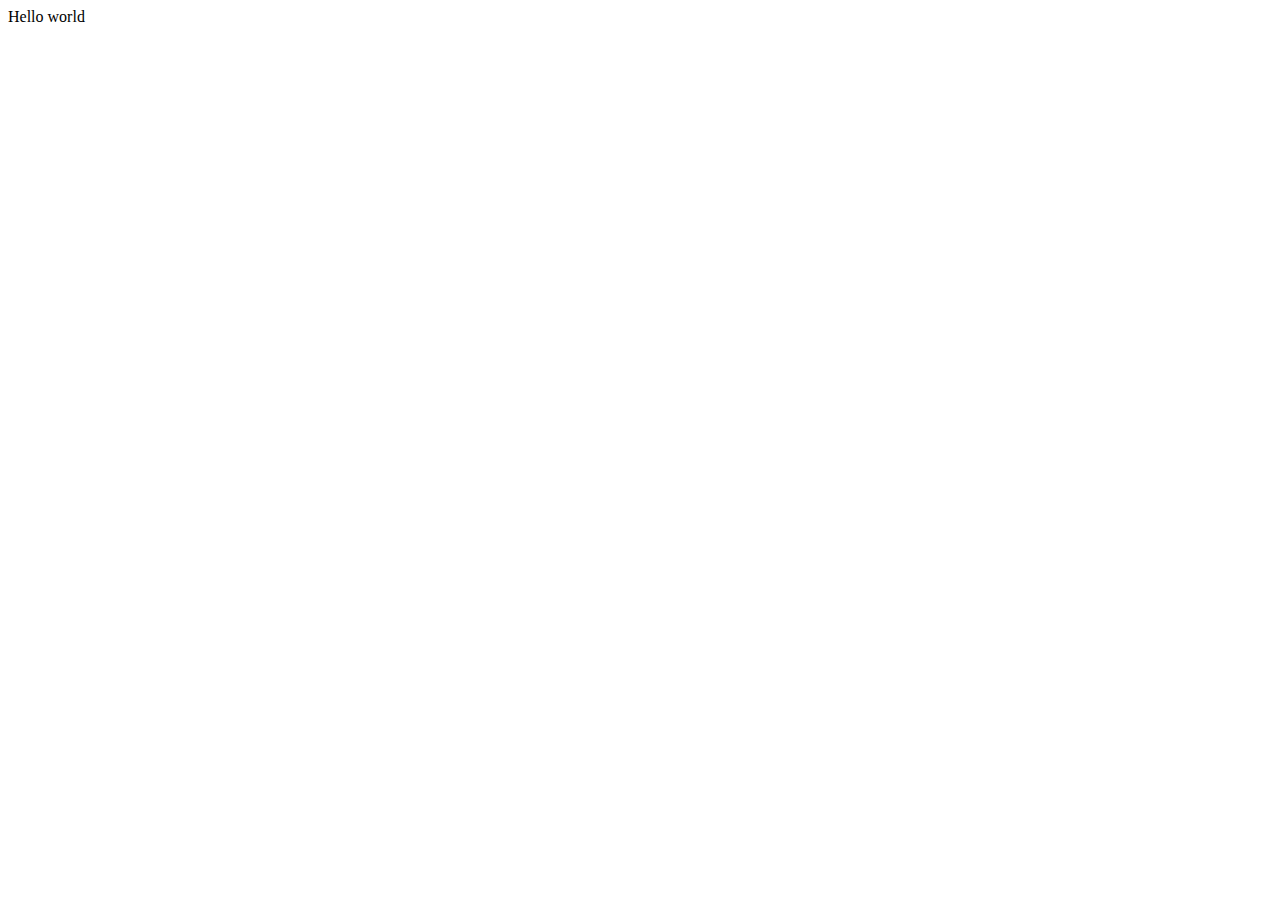
==== index.html @ 453c073b "initial commit" ====
<!DOCTYPE html>
<html lang="en">
  <head>
    <meta charset="UTF-8" />
    <meta http-equiv="X-UA-Compatible" content="IE=edge" />
    <meta name="viewport" content="width=device-width, initial-scale=1.0" />
    <title>Clothing Store</title>
    <link rel="stylesheet" href="style.css" />
  </head>
  <body>
    Hello world
  </body>
  <script src="main.js"></script>
</html>
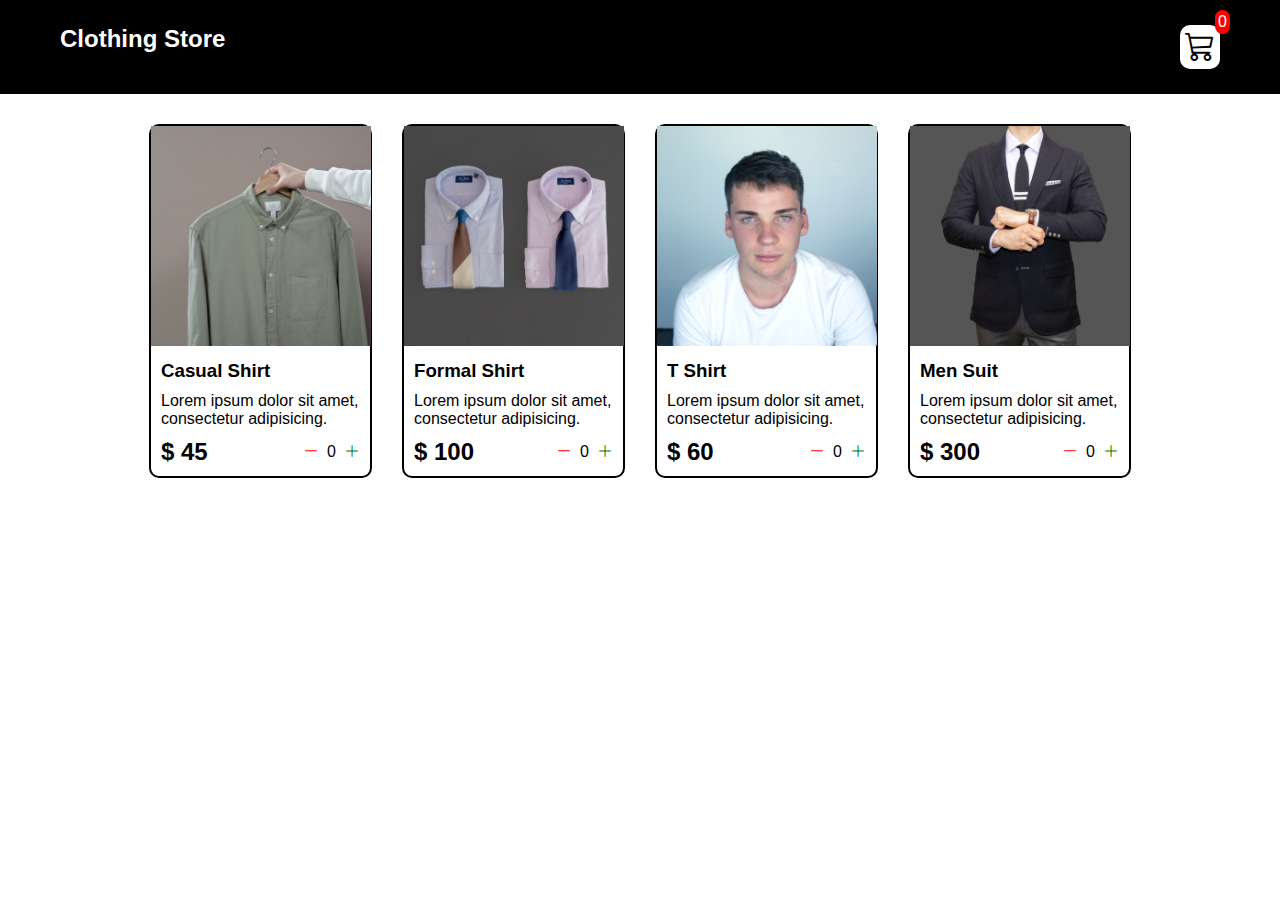
==== commit de7f0758: "push files to the github" ====
--- a/index.html
+++ b/index.html
@@ -6,9 +6,27 @@
     <meta name="viewport" content="width=device-width, initial-scale=1.0" />
     <title>Clothing Store</title>
     <link rel="stylesheet" href="style.css" />
+    <link
+      rel="stylesheet"
+      href="https://cdn.jsdelivr.net/npm/bootstrap-icons@1.8.3/font/bootstrap-icons.css"
+    />
   </head>
   <body>
-    Hello world
+    <!-- navigation bar -->
+    <div class="navbar">
+      <h2>Clothing Store</h2>
+      <div class="cart">
+        <!-- cart icon -->
+        <i class="bi bi-cart3"></i>
+        <!-- amount of products -->
+        <div class="cartAmount">0</div>
+      </div>
+    </div>
+
+    <!-- creating cards -->
+    <div class="shop" id="shop">
+      
+    </div>
   </body>
   <script src="main.js"></script>
 </html>
--- a/style.css
+++ b/style.css
@@ -0,0 +1,101 @@
+/**
+* ! changing default styles of the browser 
+**/
+
+* {
+  margin: 0;
+  padding: 0;
+  box-sizing: border-box;
+}
+
+body {
+  font-family: sans-serif;
+}
+
+/**
+* ! navebar styles 
+**/
+.navbar {
+  display: flex;
+  flex-direction: row;
+  justify-content: space-between;
+  background-color: #000000;
+  color: white;
+  padding: 25px 60px;
+  margin-bottom: 30px;
+}
+
+.cart {
+  background-color: #fff;
+  color: #000000;
+  padding: 5px;
+  font-size: 30px;
+  border-radius: 10px;
+  position: relative;
+}
+
+.cartAmount {
+  font-size: 16px;
+  background-color: red;
+  color: #fff;
+  position: absolute;
+  top: -15px;
+  right: -10px;
+  border-radius: 10px;
+  padding: 3px;
+}
+
+/**
+* ! shop items styles 
+**/
+.shop {
+  display: grid;
+  grid-template-columns: repeat(4, 223px);
+  gap: 30px;
+  justify-content: center;
+}
+
+@media (max-width: 1000px) {
+    .shop{
+        grid-template-columns: repeat(2, 223px);
+    }
+}
+@media (max-width: 500px) {
+    .shop{
+        grid-template-columns: repeat(1, 223px);
+    }
+}
+
+.item {
+  border: 2px solid #000000;
+  border-radius: 10px;
+}
+
+.detail {
+  display: flex;
+  flex-direction: column;
+  padding: 10px;
+  gap: 10px;
+}
+
+.price-quantity {
+  display: flex;
+  flex-direction: row;
+  justify-content: space-between;
+  align-items: center;
+}
+
+.buttons {
+  display: flex;
+  flex-direction: row;
+  gap: 8px;
+  font-size: 16px;
+}
+
+.bi-dash-lg {
+  color: red;
+}
+
+.bi-plus-lg {
+  color: green;
+}
